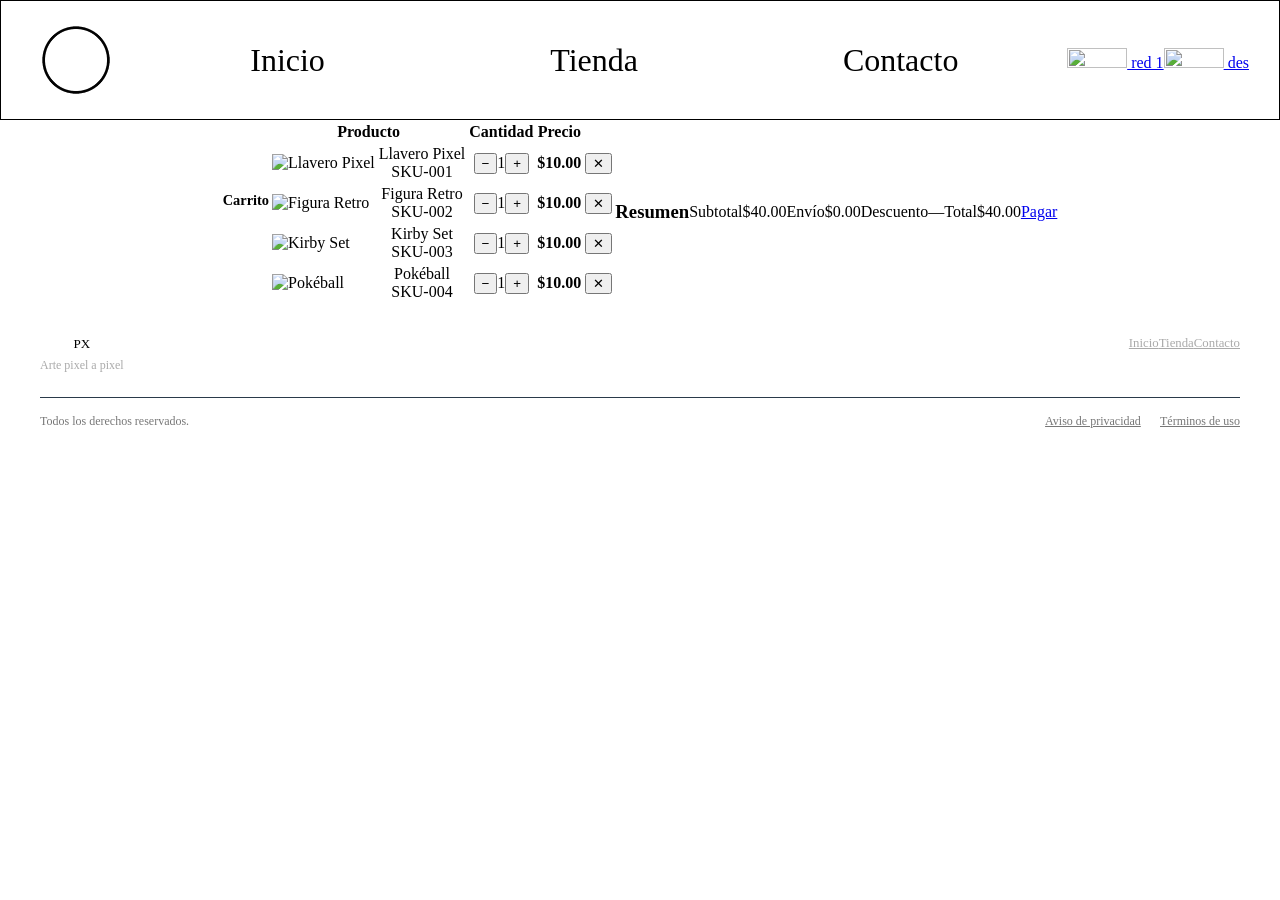
==== carrito.html @ dda9e46b "Add files via upload" ====
<!DOCTYPE html>
<html lang="en">
<head>
    <meta charset="UTF-8">
    <meta name="viewport" content="width=device-width, initial-scale=1.0">
    <title>Home</title>
    <link rel="stylesheet" href="css/header.css">
    <link rel="stylesheet" href="css/carrito.css">
    <link rel="stylesheet" href="css/footer.css">
</head>
<body>
    <header>
        <img src="imgs/prueba-removebg-preview.png" alt="" class="logo">
        <a href="index.html" class="seccion" title="Inicio">Inicio</a>
        <a href="shop.html" class="seccion" title="Tienda">Tienda</a>
        <a href="contacto.html" class="seccion" title="Contacto">Contacto</a>
        <div>
            <a href="cuenta.html" title="Cuenta">
            <img src="" alt="">
            red 1
        </a>
        <a href="carrito.html">
            <img src="" alt="">
            des
        </a>
        </div>
        
    </header>
    <main>
    <div class="page-wrapper">
      <h1 class="section-title" style="font-size:0.9rem; margin-bottom:1.4rem;">Carrito</h1>

      <div class="cart-layout">

        <!-- TABLA DE PRODUCTOS -->
        <table class="cart-table">
          <thead>
            <tr>
              <th colspan="2">Producto</th>
              <th>Cantidad</th>
              <th>Precio</th>
              <th></th>
            </tr>
          </thead>
          <tbody id="cart-body">
            <!-- items rendered by JS -->
          </tbody>
        </table>

        <!-- RESUMEN -->
        <div class="summary-card">
          <h3>Resumen</h3>
          <div class="summary-body">
            <div class="summary-row"><span>Subtotal</span><span id="subtotal">$40.00</span></div>
            <div class="summary-row"><span>Envío</span><span>$0.00</span></div>
            <div class="summary-row"><span>Descuento</span><span>—</span></div>
            <div class="summary-total"><span>Total</span><span id="total">$40.00</span></div>
            <a href="#" class="btn btn-primary btn-full" style="text-align:center; display:block;">Pagar</a>
          </div>
        </div>

      </div>
    </div>
  </main>

  <footer>
    <div class="footer-top">
      <div class="footer-brand">
        <div class="logo-placeholder">PX</div>
        <span>Arte pixel a pixel</span>
      </div>
      <div class="footer-map">
        <h4>MAPA DE SITIO</h4>
        <a href="index.html">Inicio</a>
        <a href="tienda.html">Tienda</a>
        <a href="contacto.html">Contacto</a>
      </div>
    </div>
    <div class="footer-bottom">
      <span>Todos los derechos reservados.</span>
      <div class="footer-bottom-links">
        <a href="#">Aviso de privacidad</a>
        <a href="#">Términos de uso</a>
      </div>
    </div>
  </footer>

  <script>
    const items = [
      { id: 1, name: 'Llavero Pixel', sku: 'SKU-001', price: 10, qty: 1,
        img: 'https://images.unsplash.com/photo-1625805866449-3b62a1a3dbdd?w=200&auto=format&fit=crop' },
      { id: 2, name: 'Figura Retro', sku: 'SKU-002', price: 10, qty: 1,
        img: 'https://images.unsplash.com/photo-1558618666-fcd25c85cd64?w=200&auto=format&fit=crop' },
      { id: 3, name: 'Kirby Set', sku: 'SKU-003', price: 10, qty: 1,
        img: 'https://images.unsplash.com/photo-1606167668584-78701c57f13d?w=200&auto=format&fit=crop' },
      { id: 4, name: 'Pokéball', sku: 'SKU-004', price: 10, qty: 1,
        img: 'https://images.unsplash.com/photo-1608731267464-c0c889c2ff92?w=200&auto=format&fit=crop' },
    ];

    function render() {
      const tbody = document.getElementById('cart-body');
      tbody.innerHTML = items.map(item => `
        <tr>
          <td><img class="cart-item-img" src="${item.img}" alt="${item.name}"/></td>
          <td>
            <div class="item-name">${item.name}</div>
            <div class="item-sku">${item.sku}</div>
          </td>
          <td>
            <div class="qty-ctrl">
              <button onclick="changeQty(${item.id}, -1)">−</button>
              <span>${item.qty}</span>
              <button onclick="changeQty(${item.id}, 1)">+</button>
            </div>
          </td>
          <td style="font-weight:700;">$${(item.price * item.qty).toFixed(2)}</td>
          <td><button class="remove-btn" onclick="removeItem(${item.id})">✕</button></td>
        </tr>
      `).join('');

      const total = items.reduce((s, i) => s + i.price * i.qty, 0);
      document.getElementById('subtotal').textContent = `$${total.toFixed(2)}`;
      document.getElementById('total').textContent = `$${total.toFixed(2)}`;
    }

    function changeQty(id, delta) {
      const item = items.find(i => i.id === id);
      if (item) { item.qty = Math.max(1, item.qty + delta); render(); }
    }

    function removeItem(id) {
      const idx = items.findIndex(i => i.id === id);
      if (idx > -1) { items.splice(idx, 1); render(); }
    }

    render();
  </script>
</body>
</html>
---- css/header.css ----
* {
    box-sizing: border-box;
}

header {
    display: flex;
    justify-content: space-between;
    align-items: center;
    width: 100%;
    height: 120px;
    border: 1px solid #000000;
    background-color: var(--gris);
    padding: 30px;
    position: sticky;
    top: 0;
    z-index: 100;
}

.logo {
    width: 90px;
    height: 90px;
}

.seccion {
    color: var(--negro);
    display: flex;
    justify-content: center;
    align-items: center;
    /*place-content: center;*/
    width: 280px;
    height: 40px;
    font-family: var(--arcade);
    text-decoration: none;
    font-size: 32px;
    border-radius: 10px;
    transition: 0.4s;
}

.active {
    width: 280px;
    height: 60px;
    background-color: var(--azul_oscuro);
    color: var(--blanco);
}

div {
    display: flex;
    justify-content: center;
    align-items: center;

}


div a img {
    width: 60px;
    height: 100%;
}

div a[title="cuenta"] {
    margin-right: 25px;
    text-decoration: none;
    background-color: var(--azul_claro);
    border-radius: 50px;
    width: 60px;
    height: 60px;
    transition: 0.3s;
}

div a[title="cuenta"]:hover {
    background-color: var(--azul_medio);
}

div a[title="shop"] {
    margin-right: 25px;
    text-decoration: none;
    background-color: var(--azul_claro);
    border-radius: 50px;
    width: 60px;
    height: 60px;
    display: flex;
    justify-content: space-between;
    align-items: center;
    transition: 0.3s;
}

div a[title="shop"]:hover {
    background-color: var(--azul_medio);
}

div a[title="shop"] img {
    margin: 0 auto;
    width: 40px;
    height: 40px;
}
---- css/carrito.css ----
* {
    margin: 0;
}
---- css/footer.css ----
* {
    box-sizing: border-box;
}

footer {
  background: var(--azul_oscuro);
  color: var(--gris);
  padding: 2rem 2.5rem 1rem;
  font-size: 0.82rem;
}

.footer-top {
  display: flex;
  justify-content: space-between;
  align-items: flex-start;
  gap: 2rem;
  margin-bottom: 1.5rem;
}

.footer-brand {
  display: flex;
  flex-direction: column;
  gap: 0.4rem;
}

.footer-brand img {
  width: 46px;
  border-radius: 50%;
}

.footer-brand span {
  font-size: 0.75rem;
  color: #aaa;
}

.footer-map h4 {
  font-family: var(--pixel-font);
  font-size: 0.45rem;
  color: #fff;
  margin-bottom: 0.7rem;
  letter-spacing: 1px;
}

.footer-map a {
  display: block;
  color: #aaa;
  margin-bottom: 0.3rem;
  font-size: 0.8rem;
  transition: color 0.2s;
}

.footer-map a:hover { color: var(--accent2); }

.footer-bottom {
  border-top: 1px solid #2a3a4a;
  padding-top: 1rem;
  display: flex;
  justify-content: space-between;
  align-items: center;
  flex-wrap: wrap;
  gap: 0.5rem;
  font-size: 0.75rem;
  color: #777;
}

.footer-bottom-links { display: flex; gap: 1.2rem; }
.footer-bottom-links a { color: #777; transition: color 0.2s; }
.footer-bottom-links a:hover { color: var(--accent2); }
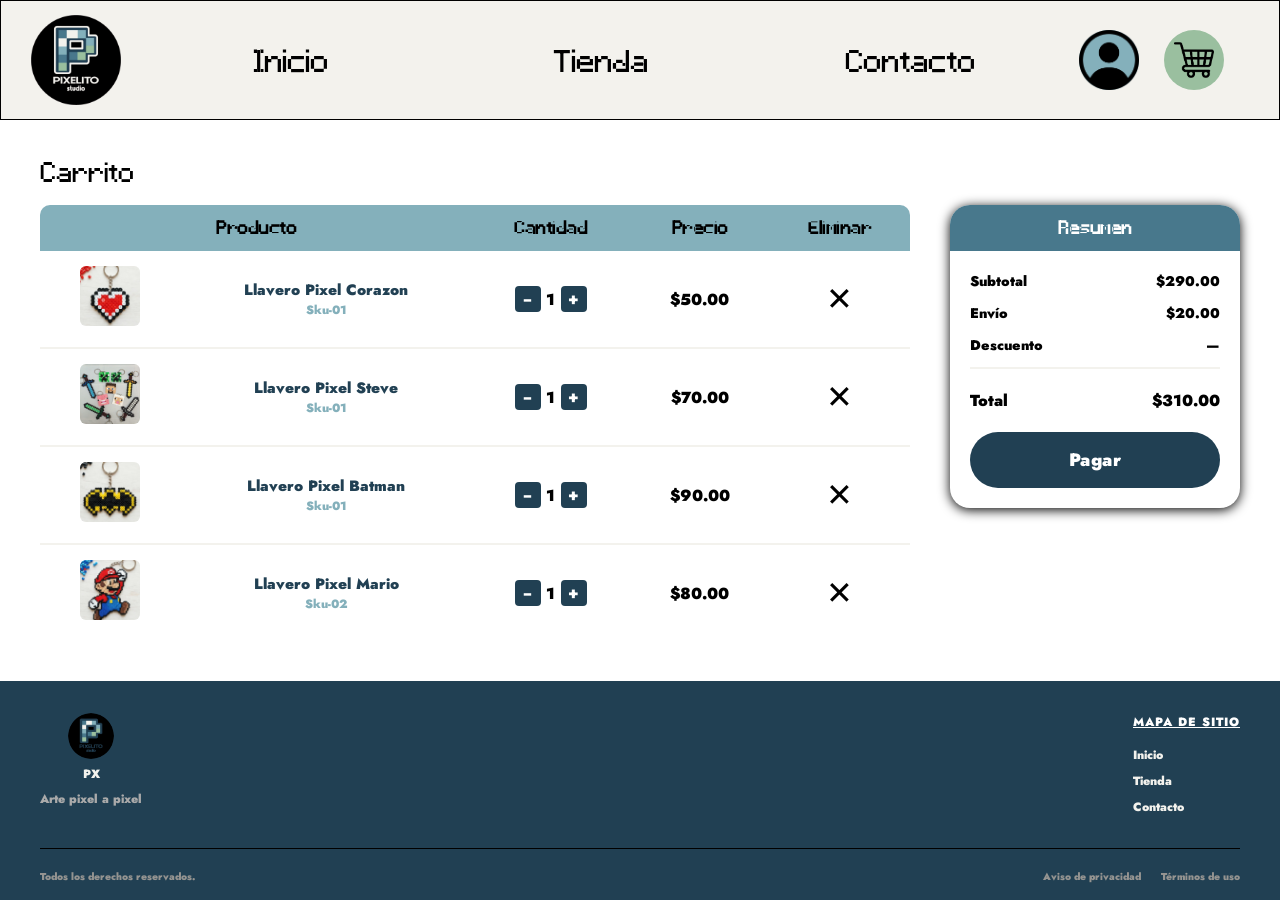
==== commit c7e1e34f: "Add files via upload" ====
--- a/carrito.html
+++ b/carrito.html
@@ -1,61 +1,140 @@
 <!DOCTYPE html>
 <html lang="en">
+
 <head>
-    <meta charset="UTF-8">
-    <meta name="viewport" content="width=device-width, initial-scale=1.0">
-    <title>Home</title>
-    <link rel="stylesheet" href="css/header.css">
-    <link rel="stylesheet" href="css/carrito.css">
-    <link rel="stylesheet" href="css/footer.css">
+  <meta charset="UTF-8">
+  <meta name="viewport" content="width=device-width, initial-scale=1.0">
+  <title>Carrito</title>
+  <link rel="stylesheet" href="css/root.css">
+  <link rel="stylesheet" href="css/header.css">
+  <link rel="stylesheet" href="css/carrito.css">
+  <link rel="stylesheet" href="css/footer.css">
 </head>
+
 <body>
-    <header>
-        <img src="imgs/prueba-removebg-preview.png" alt="" class="logo">
-        <a href="index.html" class="seccion" title="Inicio">Inicio</a>
-        <a href="shop.html" class="seccion" title="Tienda">Tienda</a>
-        <a href="contacto.html" class="seccion" title="Contacto">Contacto</a>
-        <div>
-            <a href="cuenta.html" title="Cuenta">
-            <img src="" alt="">
-            red 1
-        </a>
-        <a href="carrito.html">
-            <img src="" alt="">
-            des
-        </a>
-        </div>
-        
-    </header>
-    <main>
-    <div class="page-wrapper">
-      <h1 class="section-title" style="font-size:0.9rem; margin-bottom:1.4rem;">Carrito</h1>
+  <header>
+    <img src="imgs/logo.png" alt="Pixelito" class="logo">
+    <a href="index.html" class="seccion " title="Inicio">Inicio</a>
+    <a href="shop.html" class="seccion " title="Tienda">Tienda</a>
+    <a href="" class="seccion" title="Contacto">Contacto</a>
+    <div>
+      <a href="cuenta.html" title="cuenta">
+        <img src="imgs/user.png" alt="">
+      </a>
+      <a href="carrito.html" title="shop" class="active-icon">
+        <img src="imgs/shop.png" alt="">
+      </a>
+    </div>
+  </header>
+  <main>
+    <div class="page">
+      <h1 class="section-title">Carrito</h1>
 
       <div class="cart-layout">
-
-        <!-- TABLA DE PRODUCTOS -->
         <table class="cart-table">
           <thead>
             <tr>
               <th colspan="2">Producto</th>
               <th>Cantidad</th>
               <th>Precio</th>
-              <th></th>
+              <th>Eliminar</th>
             </tr>
           </thead>
           <tbody id="cart-body">
-            <!-- items rendered by JS -->
+            <tr>
+              <td>
+                <img class="cart-item-img" src="imgs/corazon_hamma.jpeg" alt="Llavero Pixel">
+              </td>
+              <td>
+                <div class="item-name">Llavero Pixel Corazon</div>
+                <div class="item-linea">Sku-01</div>
+              </td>
+              <td>
+                <div class="control">
+                  <button onclick="">−</button>
+                  <span>1</span>
+                  <button onclick="">+</button>
+                </div>
+              </td>
+              <td>$50.00</td>
+              <td><button class="remove-btn" onclick="">✕</button></td>
+            </tr>
+            <tr>
+              <td>
+                <img class="cart-item-img" src="imgs/minecraft.jpeg" alt="Llavero Pixel">
+              </td>
+              <td>
+                <div class="item-name">Llavero Pixel Steve</div>
+                <div class="item-linea">Sku-01</div>
+              </td>
+              <td>
+                <div class="control">
+                  <button onclick="">−</button>
+                  <span>1</span>
+                  <button onclick="">+</button>
+                </div>
+              </td>
+              <td>$70.00</td>
+              <td><button class="remove-btn" onclick="">✕</button></td>
+            </tr>
+            <tr>
+              <td>
+                <img class="cart-item-img" src="imgs/batman_hamma.jpeg" alt="Llavero Pixel">
+              </td>
+              <td>
+                <div class="item-name">Llavero Pixel Batman</div>
+                <div class="item-linea">Sku-01</div>
+              </td>
+              <td>
+                <div class="control">
+                  <button onclick="">−</button>
+                  <span>1</span>
+                  <button onclick="">+</button>
+                </div>
+              </td>
+              <td>$90.00</td>
+              <td><button class="remove-btn" onclick="">✕</button></td>
+            </tr>
+            <tr>
+              <td>
+                <img class="cart-item-img" src="imgs/mario_hamma.jpeg" alt="Llavero Pixel">
+              </td>
+              <td>
+                <div class="item-name">Llavero Pixel Mario</div>
+                <div class="item-linea">Sku-02</div>
+              </td>
+              <td>
+                <div class="control">
+                  <button onclick="">−</button>
+                  <span>1</span>
+                  <button onclick="">+</button>
+                </div>
+              </td>
+              <td>$80.00</td>
+              <td><button class="remove-btn" onclick="">✕</button></td>
+            </tr>
           </tbody>
         </table>
-
-        <!-- RESUMEN -->
-        <div class="summary-card">
+        <div class="resumen-card">
           <h3>Resumen</h3>
-          <div class="summary-body">
-            <div class="summary-row"><span>Subtotal</span><span id="subtotal">$40.00</span></div>
-            <div class="summary-row"><span>Envío</span><span>$0.00</span></div>
-            <div class="summary-row"><span>Descuento</span><span>—</span></div>
-            <div class="summary-total"><span>Total</span><span id="total">$40.00</span></div>
-            <a href="#" class="btn btn-primary btn-full" style="text-align:center; display:block;">Pagar</a>
+          <div class="resumen-body">
+            <div class="resumen-row">
+              <span>Subtotal</span>
+              <span id="subtotal">$290.00</span>
+            </div>
+            <div class="resumen-row">
+              <span>Envío</span>
+              <span>$20.00</span>
+            </div>
+            <div class="resumen-row">
+              <span>Descuento</span>
+              <span>—</span>
+            </div>
+            <div class="resumen-total">
+              <span>Total</span>
+              <span id="total">$310.00</span>
+            </div>
+            <a href="#" class="btn" >Pagar</a>
           </div>
         </div>
 
@@ -66,74 +145,26 @@
   <footer>
     <div class="footer-top">
       <div class="footer-brand">
-        <div class="logo-placeholder">PX</div>
+        <img src="imgs/logo.png" class="logo-placeholder">PX</img>
         <span>Arte pixel a pixel</span>
       </div>
       <div class="footer-map">
         <h4>MAPA DE SITIO</h4>
         <a href="index.html">Inicio</a>
-        <a href="tienda.html">Tienda</a>
-        <a href="contacto.html">Contacto</a>
+        <a href="shop.html">Tienda</a>
+        <a href="">Contacto</a>
       </div>
     </div>
     <div class="footer-bottom">
       <span>Todos los derechos reservados.</span>
       <div class="footer-bottom-links">
-        <a href="#">Aviso de privacidad</a>
+        <a href="#" class="aviso">Aviso de privacidad</a>
         <a href="#">Términos de uso</a>
       </div>
     </div>
   </footer>
 
-  <script>
-    const items = [
-      { id: 1, name: 'Llavero Pixel', sku: 'SKU-001', price: 10, qty: 1,
-        img: 'https://images.unsplash.com/photo-1625805866449-3b62a1a3dbdd?w=200&auto=format&fit=crop' },
-      { id: 2, name: 'Figura Retro', sku: 'SKU-002', price: 10, qty: 1,
-        img: 'https://images.unsplash.com/photo-1558618666-fcd25c85cd64?w=200&auto=format&fit=crop' },
-      { id: 3, name: 'Kirby Set', sku: 'SKU-003', price: 10, qty: 1,
-        img: 'https://images.unsplash.com/photo-1606167668584-78701c57f13d?w=200&auto=format&fit=crop' },
-      { id: 4, name: 'Pokéball', sku: 'SKU-004', price: 10, qty: 1,
-        img: 'https://images.unsplash.com/photo-1608731267464-c0c889c2ff92?w=200&auto=format&fit=crop' },
-    ];
+  
+</body>
 
-    function render() {
-      const tbody = document.getElementById('cart-body');
-      tbody.innerHTML = items.map(item => `
-        <tr>
-          <td><img class="cart-item-img" src="${item.img}" alt="${item.name}"/></td>
-          <td>
-            <div class="item-name">${item.name}</div>
-            <div class="item-sku">${item.sku}</div>
-          </td>
-          <td>
-            <div class="qty-ctrl">
-              <button onclick="changeQty(${item.id}, -1)">−</button>
-              <span>${item.qty}</span>
-              <button onclick="changeQty(${item.id}, 1)">+</button>
-            </div>
-          </td>
-          <td style="font-weight:700;">$${(item.price * item.qty).toFixed(2)}</td>
-          <td><button class="remove-btn" onclick="removeItem(${item.id})">✕</button></td>
-        </tr>
-      `).join('');
-
-      const total = items.reduce((s, i) => s + i.price * i.qty, 0);
-      document.getElementById('subtotal').textContent = `$${total.toFixed(2)}`;
-      document.getElementById('total').textContent = `$${total.toFixed(2)}`;
-    }
-
-    function changeQty(id, delta) {
-      const item = items.find(i => i.id === id);
-      if (item) { item.qty = Math.max(1, item.qty + delta); render(); }
-    }
-
-    function removeItem(id) {
-      const idx = items.findIndex(i => i.id === id);
-      if (idx > -1) { items.splice(idx, 1); render(); }
-    }
-
-    render();
-  </script>
-</body>
 </html>
--- a/css/root.css
+++ b/css/root.css
@@ -0,0 +1,37 @@
+@font-face {
+    font-family: jost;
+    src: url(../fonts/Jost-Black.ttf);
+}
+
+@font-face {
+    font-family: jostBold;
+    src: url(../fonts/Jost-Bold.ttf);
+}
+
+@font-face {
+    font-family: jostExtrabold;
+    src: url(../fonts/Jost-ExtraBold.ttf);
+}
+
+@font-face {
+    font-family: arcade;
+    src: url(../fonts/ArcadePixel-Regular.ttf);
+}
+
+:root {
+    --azul_oscuro: #214053;
+    --gris: #f3f2ed;
+    --gris_oscuro: #959491;
+    --azul_claro: #84b0bb;
+    --verde_claro: #9abf9f;
+    --azul_medio: #48788c;
+    --azul_oscurote: rgba(26,46,59,0.75);
+    --negro: #000000;
+    --blanco: #ffffff;
+    --jostBlack: jost;
+    --arcade: arcade;
+}
+
+* {
+    font-family: var(--jostBlack);
+}
--- a/css/header.css
+++ b/css/header.css
@@ -92,3 +92,11 @@
     width: 40px;
     height: 40px;
 }
+
+div a[title="cuenta"].active-icon {
+    background-color: var(--verde_claro);
+}
+
+div a[title="shop"].active-icon {
+    background-color: var(--verde_claro);
+}
--- a/css/carrito.css
+++ b/css/carrito.css
@@ -1,4 +1,215 @@
 * {
     margin: 0;
-}
-
+    font-family: var(--jostBlack);
+}
+
+header > a:nth-child(2):hover {
+    background-color: var(--azul_oscuro);
+    color: var(--blanco);
+}
+
+header > a:nth-child(3):hover {
+    background-color: var(--azul_oscuro);
+    color: var(--blanco);
+}
+
+header > a:nth-child(4):hover {
+    background-color: var(--azul_oscuro);
+    color: var(--blanco);
+}
+
+main {
+    width: 100%;
+    height: auto;
+}
+
+.page {
+    width: 100%;
+    padding: 40px;
+    display: inline-block;
+}
+
+.section-title {
+    font-size: 28px;
+    color: var(--negro);
+    font-family: var(--arcade);
+    font-weight: 500;
+}
+
+.cart-layout {
+    display: flex;
+    align-items: start;
+}
+
+.cart-table {
+    margin-top: 20px;
+    width: 100%;
+    border-collapse: collapse;
+    background: var(--white);
+    border-radius: var(--radius);
+    overflow: hidden;
+    box-shadow: var(--shadow);
+    border-radius: 10px;
+}
+
+.cart-table thead {
+    background: var(--azul_claro);
+    color: var(--negro);
+}
+
+.cart-table thead th {
+    padding: 15px;
+    font-family: var(--arcade);
+    font-size: 18px;
+    text-align: center;
+    letter-spacing: 0.5px;
+}
+
+.cart-table tbody tr {
+    border-bottom: 2px solid var(--gris);
+    transition: 0.15s;
+}
+
+.cart-table tbody tr:last-child { 
+    border-bottom: none; 
+}
+
+.cart-table tbody tr:hover { 
+    background: var(--gris); 
+}
+
+.cart-table td {
+    padding: 15px 18px;
+    vertical-align: middle;
+    text-align: center;
+}
+
+.cart-item-img {
+    width: 60px;
+    height: 60px;
+    object-fit: cover;
+    border-radius: 6px;
+}
+
+.item-name { 
+    font-weight: 500; 
+    font-size: 15px;
+    color: var(--azul_oscuro);
+}
+
+.item-linea { 
+    font-size: 12px; 
+    color: var(--azul_claro); 
+}
+
+.control {
+    display: flex;
+    align-items: center;
+}
+
+.control button {
+    width: 26px;
+    height: 26px;
+    border: none;
+    border-radius: 4px;
+    background: var(--azul_oscuro);
+    color: var(--blanco);
+    font-weight: 500;
+    cursor: pointer;
+    font-size: 15px;
+    transition: 0.15s;
+}
+
+.control button:hover { 
+    background: var(--azul_medio); 
+}
+
+.control span { 
+    font-weight: 700; 
+    min-width: 20px; 
+    text-align: center; 
+}
+
+.remove-btn {
+    background: none;
+    border: none;
+    font-size: 32px;
+    cursor: pointer;
+    color: var(--negro);
+    transition: 0.15s;
+    width: 60px;
+    height: 60px;
+}
+
+.remove-btn:hover { 
+    color: var(--gris); 
+    background-color: var(--azul_claro);
+    border-radius: 4px;
+}
+
+.resumen-card {
+    display: inline-block;
+    height: auto;
+    width: 400px;
+    margin-left: 40px;
+    margin-top: 20px;
+    background: var(--blanco);
+    border-radius: 20px;
+    box-shadow: 0 2px 12px var(--negro);
+    overflow: hidden;
+}
+
+.resumen-card h3 {
+    text-align: center;
+    background: var(--azul_medio);
+    color: var(--blanco);
+    font-family: var(--arcade);
+    font-size: 18px;
+    padding: 15px 20px;
+    letter-spacing: 0.5px;
+}
+
+.resumen-body { 
+    width: 100%;
+    display: inline-block;
+    padding: 20px; 
+}
+
+.resumen-row {
+    display: flex;
+    justify-content: space-between;
+    font-size: 14px;
+    margin-bottom: 12px;
+    color: var(--negro);
+}
+
+.resumen-total {
+    display: flex;
+    justify-content: space-between;
+    font-size: 16px;
+    font-weight: 700;
+    color: var(--negro);
+    border-top: 2px solid var(--gris);
+    padding-top: 20px;
+    margin-top: 10px;
+    margin-bottom: 20px;
+}
+
+.btn {
+    display: inline-block;
+    text-align: center;
+    width: 100%;
+    padding: 15px;
+    font-size: 18px;
+    letter-spacing: 0.5px;
+    border-radius: 30px;
+    color: var(--blanco);
+    background-color: var(--azul_oscuro);
+    text-decoration: none;
+}
+
+.btn:hover {
+    cursor: pointer;
+    transform: scale(1.1);
+    box-shadow: 0 2px 12px var(--azul_claro);
+}
--- a/css/footer.css
+++ b/css/footer.css
@@ -6,7 +6,7 @@
   background: var(--azul_oscuro);
   color: var(--gris);
   padding: 2rem 2.5rem 1rem;
-  font-size: 0.82rem;
+  font-size: 12px;
 }
 
 .footer-top {
@@ -33,36 +33,56 @@
   color: #aaa;
 }
 
+.footer-map {
+  display: inline-block;
+  align-items: center;
+  justify-content: space-between;
+
+}
+
 .footer-map h4 {
-  font-family: var(--pixel-font);
-  font-size: 0.45rem;
-  color: #fff;
-  margin-bottom: 0.7rem;
-  letter-spacing: 1px;
+  font-family: var(--jost);
+  font-size: 12px;
+  color: var(--blanco);
+  margin-bottom: 15px;
+  letter-spacing: 1px; /* Esta propiedad ajusta el espaciado horizontal entre los caracteres del texto.  */
+  text-decoration: underline;
 }
 
 .footer-map a {
   display: block;
-  color: #aaa;
-  margin-bottom: 0.3rem;
-  font-size: 0.8rem;
+  color: var(--gris);
+  margin-bottom: 8px;
+  font-size: 12px;
   transition: color 0.2s;
+  text-decoration: none;
 }
 
-.footer-map a:hover { color: var(--accent2); }
+.footer-map a:hover { 
+  color: var(--gris_oscuro); 
+}
 
 .footer-bottom {
-  border-top: 1px solid #2a3a4a;
-  padding-top: 1rem;
+  border-top: 1px solid var(--negro);
+  padding-top: 20px;
   display: flex;
   justify-content: space-between;
   align-items: center;
-  flex-wrap: wrap;
-  gap: 0.5rem;
-  font-size: 0.75rem;
-  color: #777;
+  font-size: 10px;
+  color: var(--gris_oscuro);
 }
 
-.footer-bottom-links { display: flex; gap: 1.2rem; }
-.footer-bottom-links a { color: #777; transition: color 0.2s; }
-.footer-bottom-links a:hover { color: var(--accent2); }+
+.footer-bottom-links a { 
+  color: var(--gris_oscuro); 
+  transition: 0.2s; 
+  text-decoration: none;
+}
+
+.aviso {
+  margin-right: 20px;
+}
+
+.footer-bottom-links a:hover { 
+  color: var(--blanco); 
+}
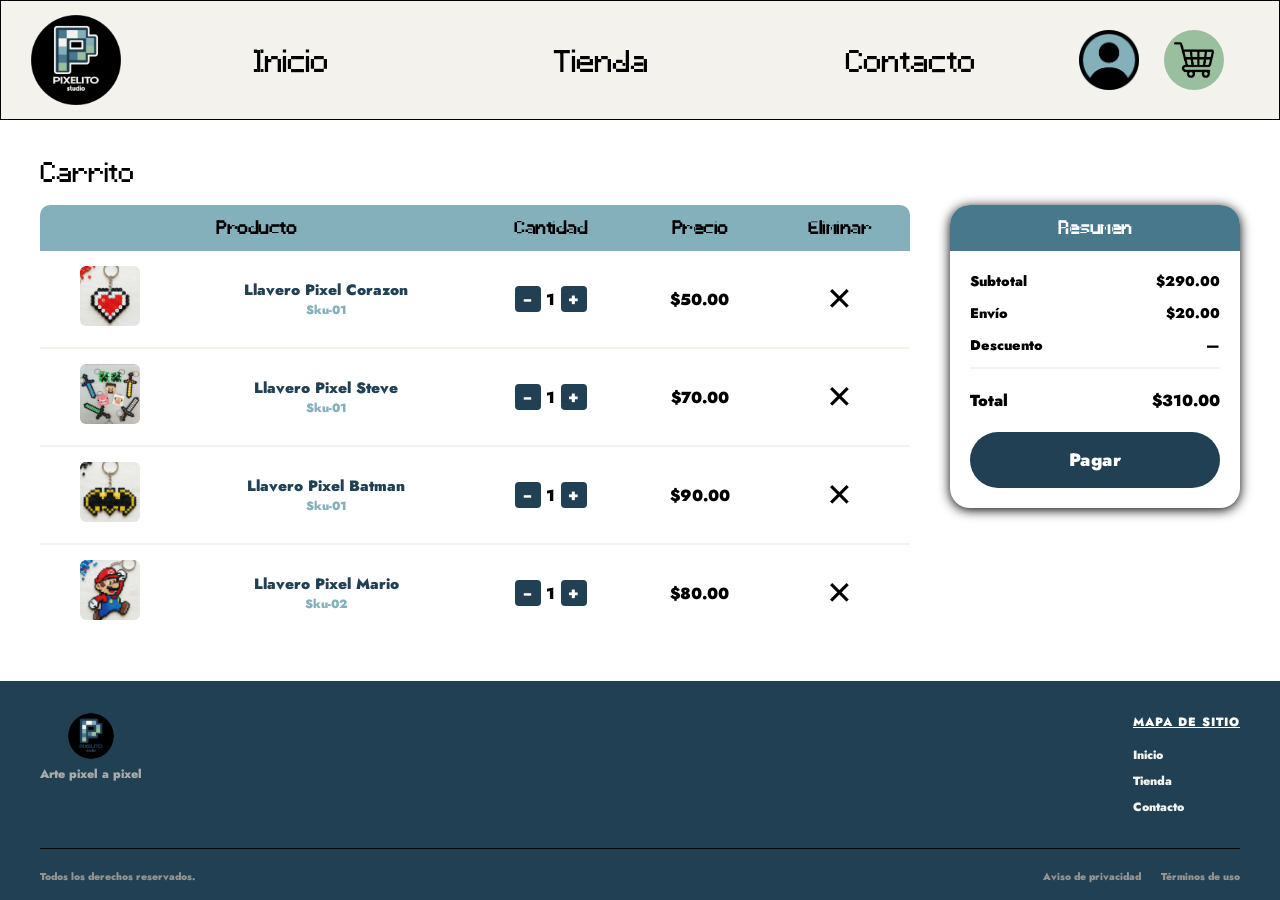
==== commit 38cf3ecf: "Update carrito.html" ====
--- a/carrito.html
+++ b/carrito.html
@@ -145,7 +145,7 @@
   <footer>
     <div class="footer-top">
       <div class="footer-brand">
-        <img src="imgs/logo.png" class="logo-placeholder">PX</img>
+        <img src="imgs/logo.png" class="logo-placeholder"></img>
         <span>Arte pixel a pixel</span>
       </div>
       <div class="footer-map">
@@ -167,4 +167,4 @@
   
 </body>
 
-</html>+</html>
